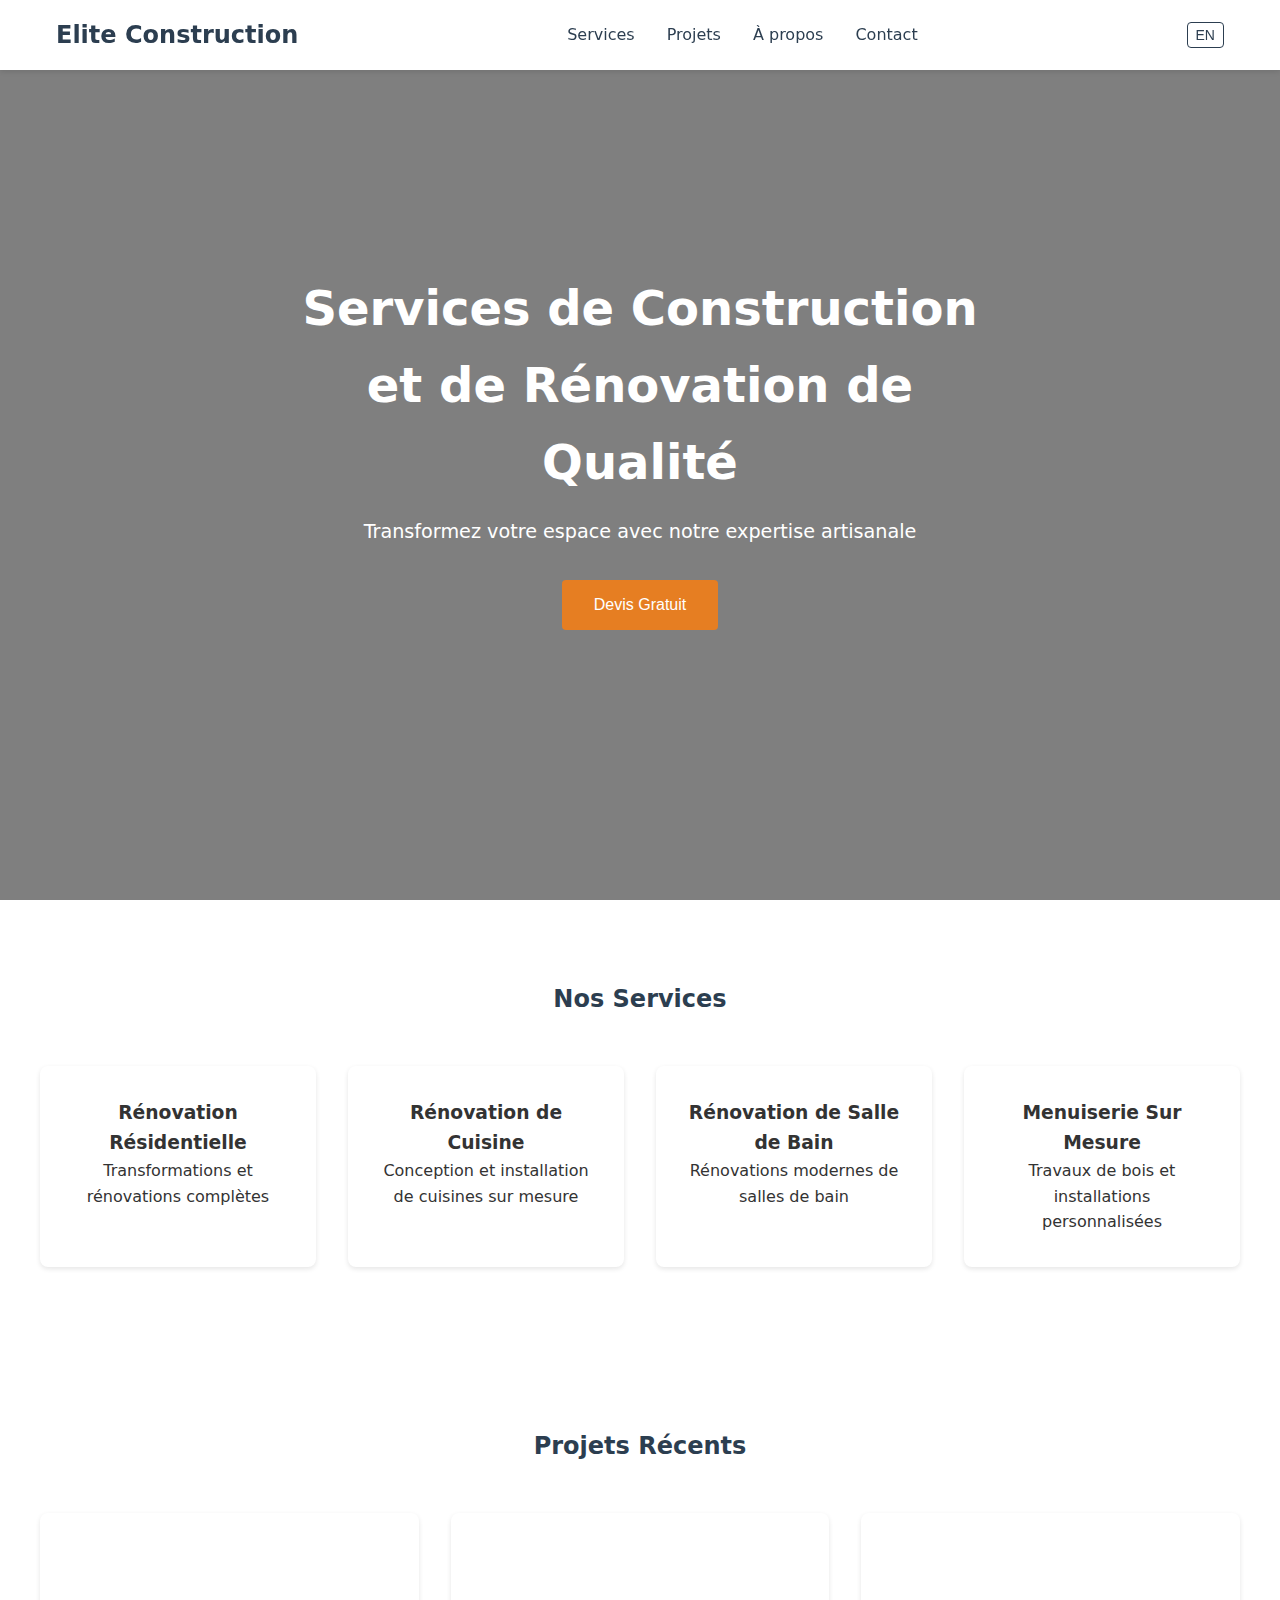
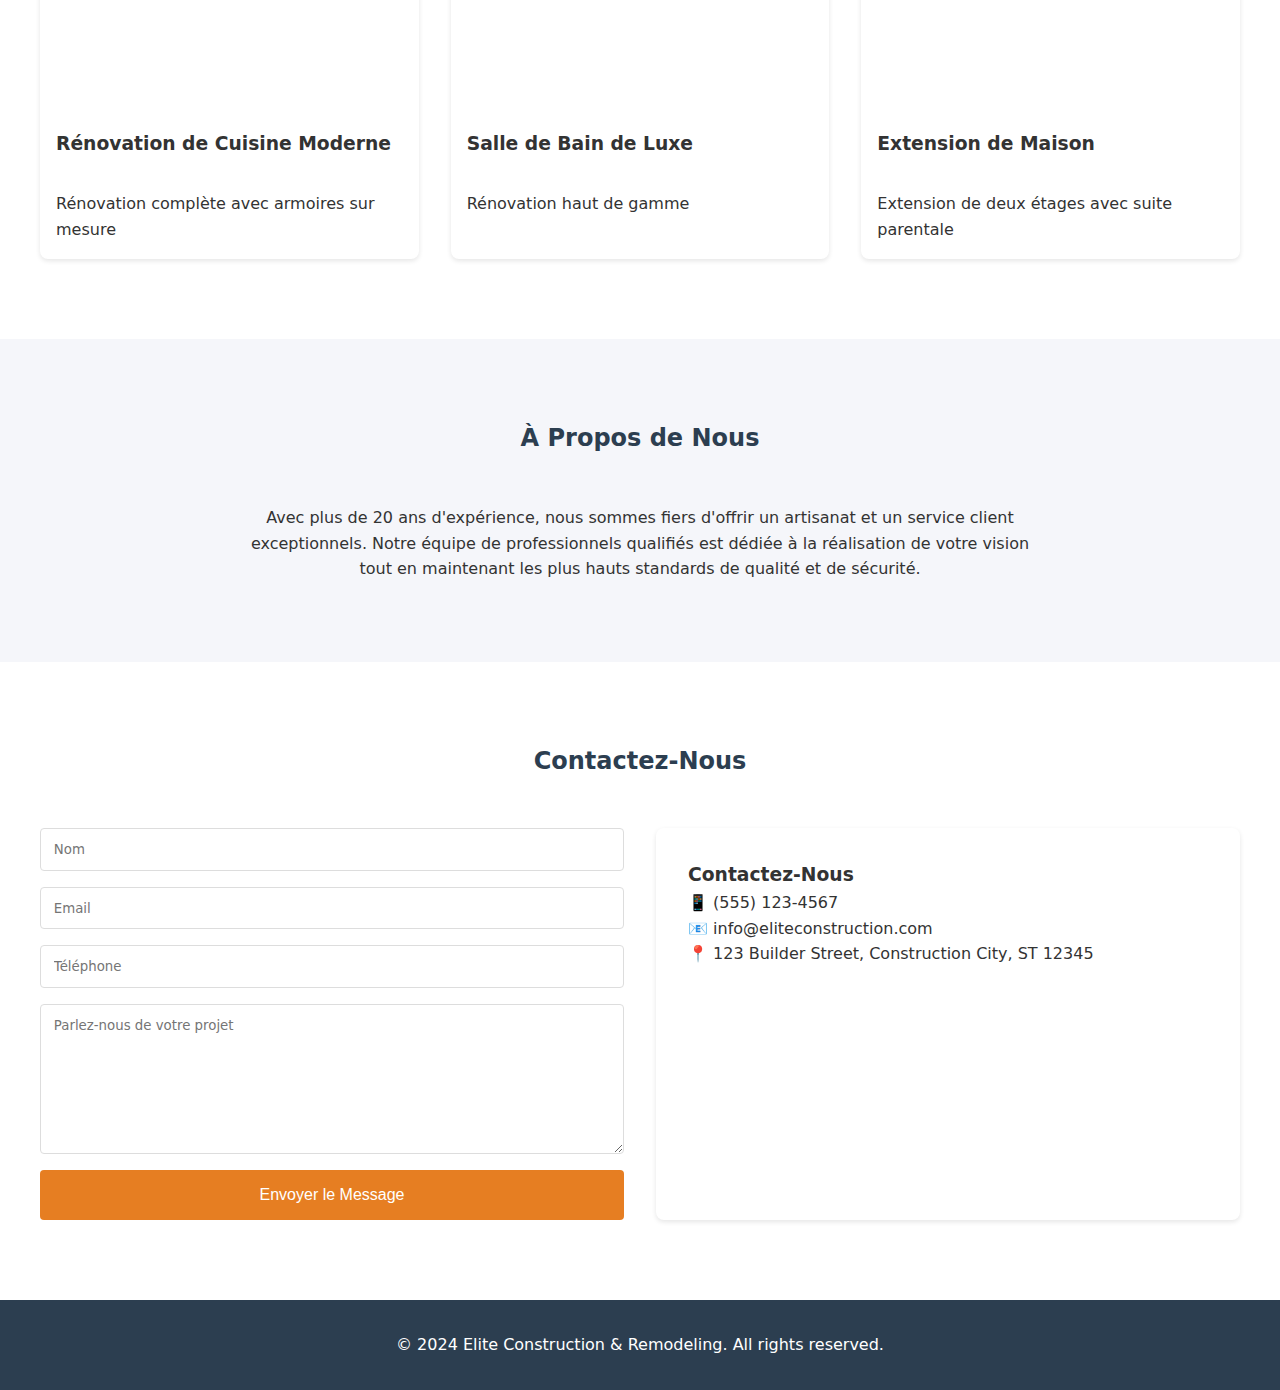
==== index.html @ 346216f1 "better language" ====
<!DOCTYPE html>
<html lang="en">
  <head>
    <meta charset="UTF-8" />
    <meta name="viewport" content="width=device-width, initial-scale=1.0" />
    <title>Elite Construction & Remodeling</title>
    <link rel="stylesheet" href="/style.css">
  </head>
  <body>
    <header>
      <nav>
        <div class="logo">Elite Construction</div>
        <div class="nav-links">
          <a href="#services" localize="nav.services">Services</a>
          <a href="#projects" localize="nav.projects">Projects</a>
          <a href="#about" localize="nav.about">About</a>
          <a href="#contact" localize="nav.contact">Contact</a>
        </div>
        <div class="lang-switcher">
          <button onclick="toggleLanguage()" id="langToggle">FR</button>
        </div>
      </nav>
    </header>

    <section class="hero">
      <div class="hero-content">
        <h1 localize="hero.title">Quality Construction & Remodeling Services</h1>
        <p localize="hero.subtitle">Transform your space with our expert craftsmanship</p>
        <button onclick="scrollToContact()" localize="hero.cta">Get Free Quote</button>
      </div>
    </section>

    <section id="services" class="services">
      <h2 localize="services.title">Our Services</h2>
      <div class="service-grid">
        <div class="service-card">
          <h3 localize="services.renovation.title">Home Renovation</h3>
          <p localize="services.renovation.desc">Complete home makeovers and renovations</p>
        </div>
        <div class="service-card">
          <h3 localize="services.kitchen.title">Kitchen Remodeling</h3>
          <p localize="services.kitchen.desc">Custom kitchen designs and installations</p>
        </div>
        <div class="service-card">
          <h3 localize="services.bathroom.title">Bathroom Updates</h3>
          <p localize="services.bathroom.desc">Modern bathroom renovations</p>
        </div>
        <div class="service-card">
          <h3 localize="services.carpentry.title">Custom Carpentry</h3>
          <p localize="services.carpentry.desc">Bespoke woodwork and installations</p>
        </div>
      </div>
    </section>

    <section id="projects" class="projects">
      <h2 localize="projects.title">Recent Projects</h2>
      <div class="project-grid">
        <div class="project-card">
          <div class="project-image" style="background-image: url('https://images.unsplash.com/photo-1484154218962-a197022b5858')"></div>
          <h3 localize="projects.kitchen.title">Modern Kitchen Renovation</h3>
          <p localize="projects.kitchen.desc">Complete kitchen remodel with custom cabinets</p>
        </div>
        <div class="project-card">
          <div class="project-image" style="background-image: url('https://images.unsplash.com/photo-1552242718-c5360894aecd')"></div>
          <h3 localize="projects.bathroom.title">Luxury Bathroom</h3>
          <p localize="projects.bathroom.desc">High-end bathroom renovation</p>
        </div>
        <div class="project-card">
          <div class="project-image" style="background-image: url('https://images.unsplash.com/photo-1513694203232-719a280e022f')"></div>
          <h3 localize="projects.addition.title">Home Addition</h3>
          <p localize="projects.addition.desc">Two-story addition with master suite</p>
        </div>
      </div>
    </section>

    <section id="about" class="about">
      <h2 localize="about.title">About Us</h2>
      <p localize="about.content">With over 20 years of experience, we pride ourselves on delivering exceptional craftsmanship and customer service. Our team of skilled professionals is dedicated to bringing your vision to life while maintaining the highest standards of quality and safety.</p>
    </section>

    <section id="contact" class="contact">
      <h2 localize="contact.title">Contact Us</h2>
      <div class="contact-container">
        <form id="contactForm" onsubmit="handleSubmit(event)">
          <input type="text" localize="contact.name" placeholder="Name" required>
          <input type="email" localize="contact.email" placeholder="Email" required>
          <input type="tel" localize="contact.phone" placeholder="Phone">
          <textarea localize="contact.message" placeholder="Tell us about your project" required></textarea>
          <button type="submit" localize="contact.submit">Send Message</button>
        </form>
        <div class="contact-info">
          <h3 localize="contact.getInTouch">Get In Touch</h3>
          <p>📱 (555) 123-4567</p>
          <p>📧 info@eliteconstruction.com</p>
          <p>📍 123 Builder Street, Construction City, ST 12345</p>
        </div>
      </div>
    </section>

    <footer>
      <p>&copy; 2024 Elite Construction & Remodeling. All rights reserved.</p>
    </footer>

    <script type="module" src="/main.js"></script>
  </body>
</html>
---- style.css ----
:root {
  --primary-color: #2c3e50;
  --secondary-color: #e67e22;
  --text-color: #333;
  --light-bg: #f5f6fa;
  --white: #ffffff;
}

* {
  margin: 0;
  padding: 0;
  box-sizing: border-box;
}

body {
  font-family: 'Inter', system-ui, sans-serif;
  line-height: 1.6;
  color: var(--text-color);
}

/* Header & Navigation */
header {
  background: var(--white);
  box-shadow: 0 2px 5px rgba(0,0,0,0.1);
  position: fixed;
  width: 100%;
  top: 0;
  z-index: 1000;
}

nav {
  max-width: 1200px;
  margin: 0 auto;
  padding: 1rem;
  display: flex;
  justify-content: space-between;
  align-items: center;
}

.logo {
  font-size: 1.5rem;
  font-weight: bold;
  color: var(--primary-color);
}

.nav-links {
  display: flex;
  gap: 2rem;
}

.nav-links a {
  color: var(--primary-color);
  text-decoration: none;
  transition: color 0.3s;
}

.nav-links a:hover {
  color: var(--secondary-color);
}

/* Language Switcher */
.lang-switcher {
  display: flex;
  gap: 0.5rem;
}

.lang-switcher button {
  background: none;
  border: 1px solid var(--primary-color);
  color: var(--primary-color);
  padding: 0.25rem 0.5rem;
  cursor: pointer;
  border-radius: 4px;
  font-size: 0.875rem;
  transition: all 0.3s;
}

.lang-switcher button:hover {
  background: var(--primary-color);
  color: var(--white);
}

/* Hero Section */
.hero {
  height: 100vh;
  background: linear-gradient(rgba(0,0,0,0.5), rgba(0,0,0,0.5)),
              url('https://images.unsplash.com/photo-1504307651254-35680f356dfd');
  background-size: cover;
  background-position: center;
  display: flex;
  align-items: center;
  text-align: center;
  color: var(--white);
}

.hero-content {
  max-width: 800px;
  margin: 0 auto;
  padding: 2rem;
}

.hero h1 {
  font-size: 3rem;
  margin-bottom: 1rem;
}

.hero p {
  font-size: 1.2rem;
  margin-bottom: 2rem;
}

/* Sections */
section {
  padding: 5rem 2rem;
}

section h2 {
  text-align: center;
  margin-bottom: 3rem;
  color: var(--primary-color);
}

/* Services */
.service-grid {
  display: grid;
  grid-template-columns: repeat(auto-fit, minmax(250px, 1fr));
  gap: 2rem;
  max-width: 1200px;
  margin: 0 auto;
}

.service-card {
  background: var(--white);
  padding: 2rem;
  border-radius: 8px;
  box-shadow: 0 2px 5px rgba(0,0,0,0.1);
  text-align: center;
  transition: transform 0.3s;
}

.service-card:hover {
  transform: translateY(-5px);
}

/* Projects */
.project-grid {
  display: grid;
  grid-template-columns: repeat(auto-fit, minmax(300px, 1fr));
  gap: 2rem;
  max-width: 1200px;
  margin: 0 auto;
}

.project-card {
  background: var(--white);
  border-radius: 8px;
  overflow: hidden;
  box-shadow: 0 2px 5px rgba(0,0,0,0.1);
}

.project-image {
  height: 200px;
  background-size: cover;
  background-position: center;
}

.project-card h3, .project-card p {
  padding: 1rem;
}

/* About */
.about {
  background: var(--light-bg);
  text-align: center;
}

.about p {
  max-width: 800px;
  margin: 0 auto;
}

/* Contact */
.contact-container {
  display: grid;
  grid-template-columns: repeat(auto-fit, minmax(300px, 1fr));
  gap: 2rem;
  max-width: 1200px;
  margin: 0 auto;
}

form {
  display: flex;
  flex-direction: column;
  gap: 1rem;
}

input, textarea {
  padding: 0.8rem;
  border: 1px solid #ddd;
  border-radius: 4px;
  font-family: inherit;
}

textarea {
  height: 150px;
  resize: vertical;
}

button {
  background: var(--secondary-color);
  color: var(--white);
  padding: 1rem 2rem;
  border: none;
  border-radius: 4px;
  cursor: pointer;
  font-size: 1rem;
  transition: background-color 0.3s;
}

button:hover {
  background-color: #d35400;
}

.contact-info {
  padding: 2rem;
  background: var(--white);
  border-radius: 8px;
  box-shadow: 0 2px 5px rgba(0,0,0,0.1);
}

/* Footer */
footer {
  background: var(--primary-color);
  color: var(--white);
  text-align: center;
  padding: 2rem;
}

/* Responsive Design */
@media (max-width: 768px) {
  nav {
    flex-wrap: wrap;
  }
  
  .nav-links {
    order: 3;
    width: 100%;
    margin-top: 1rem;
    justify-content: center;
  }
  
  .lang-switcher {
    order: 2;
  }
  
  .hero h1 {
    font-size: 2rem;
  }
  
  section {
    padding: 3rem 1rem;
  }
}
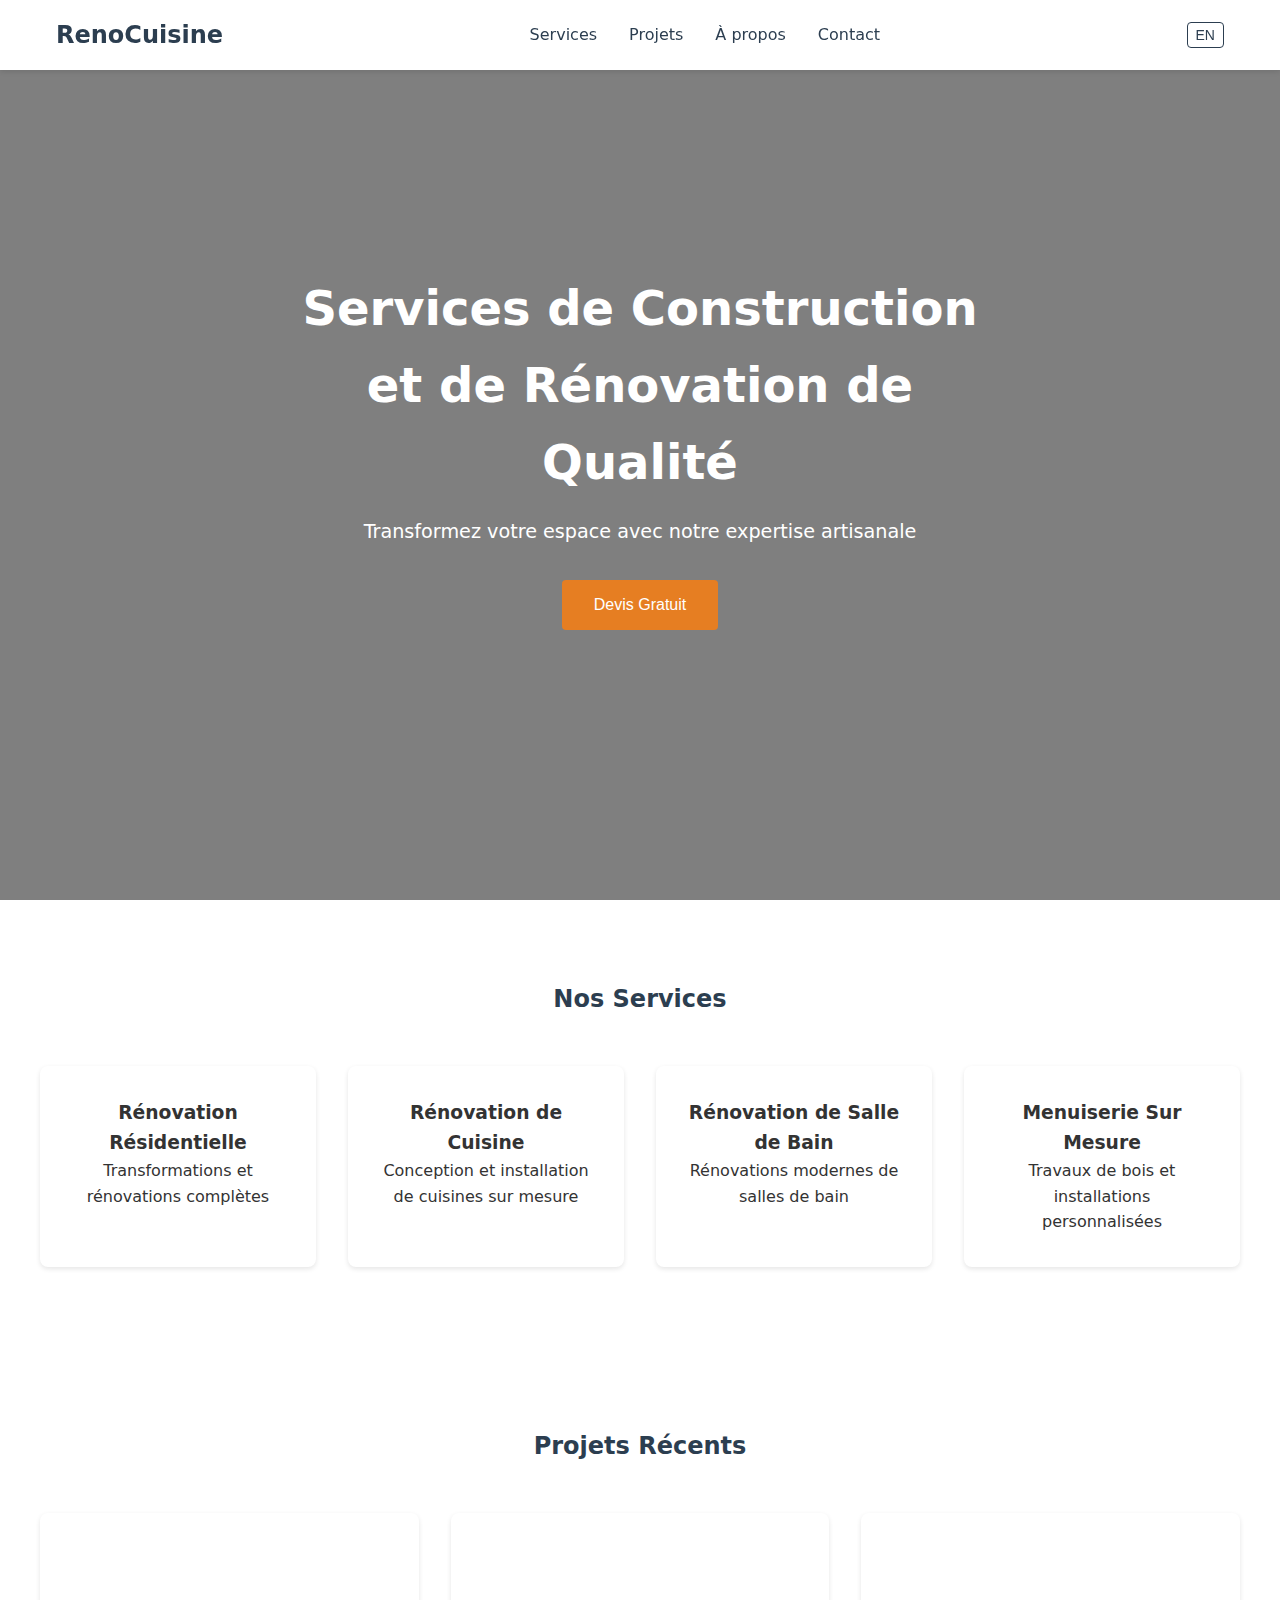
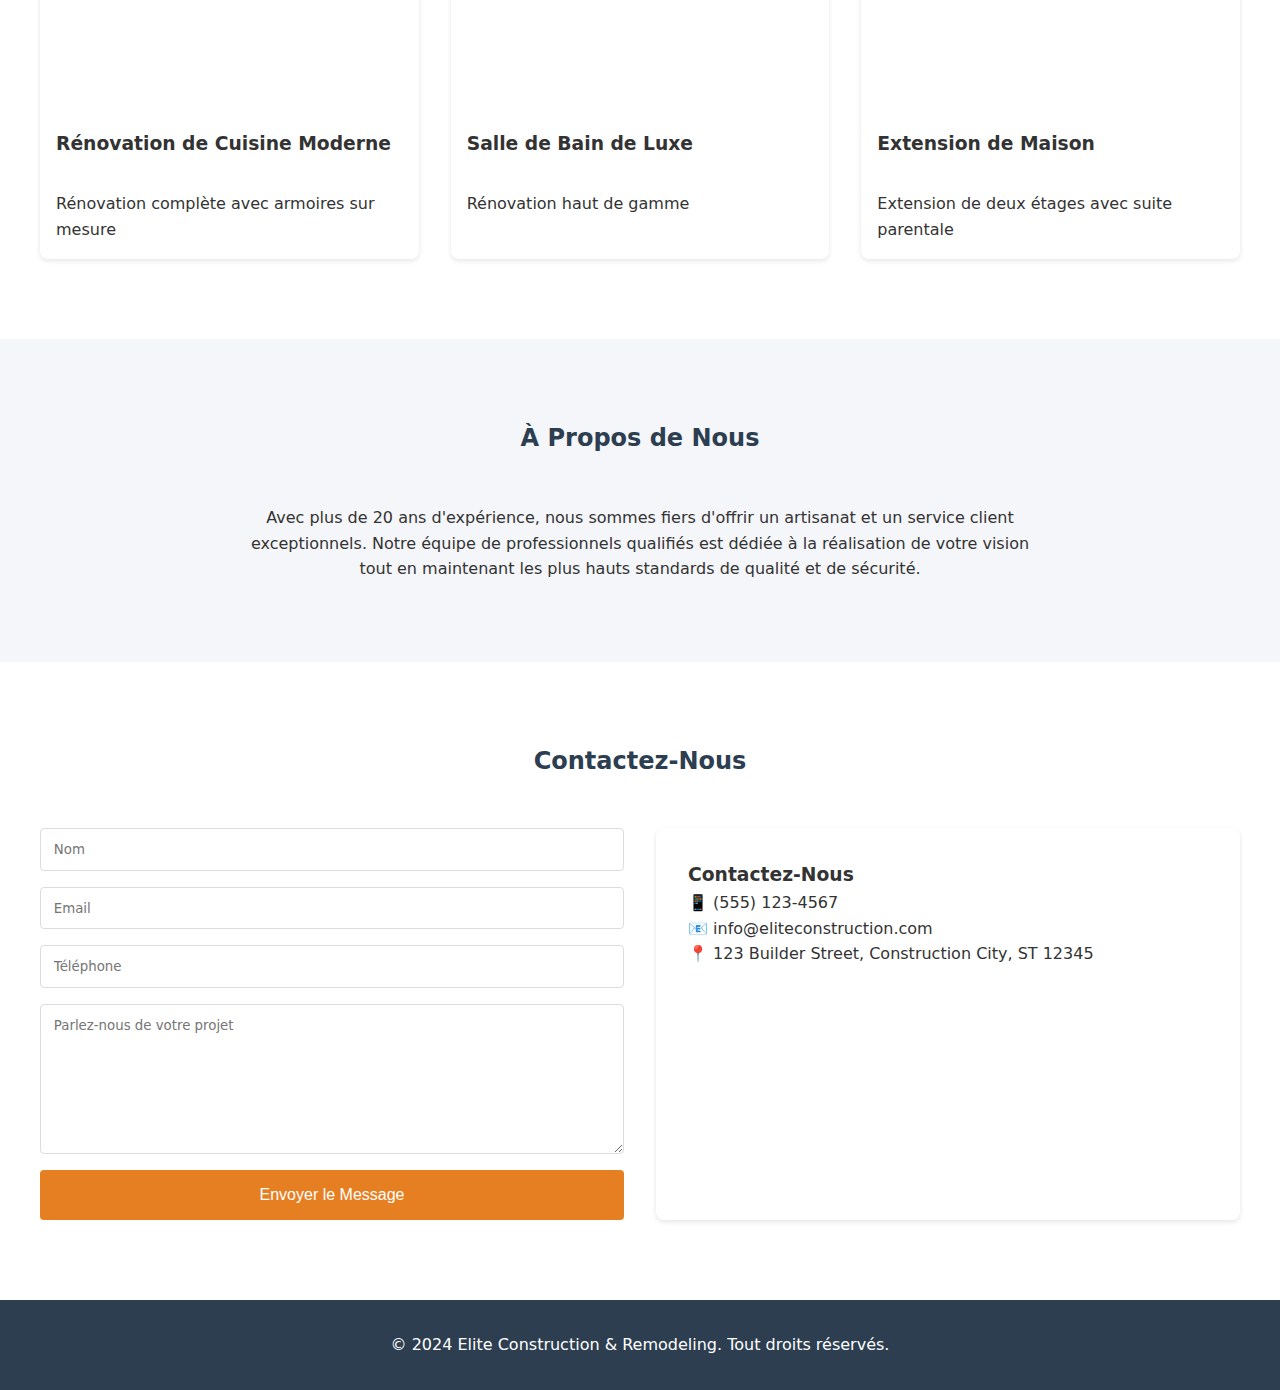
==== commit bfdfa5e8: "tweaks" ====
--- a/index.html
+++ b/index.html
@@ -3,93 +3,93 @@
   <head>
     <meta charset="UTF-8" />
     <meta name="viewport" content="width=device-width, initial-scale=1.0" />
-    <title>Elite Construction & Remodeling</title>
+    <title>RenoCuisine</title>
     <link rel="stylesheet" href="/style.css">
   </head>
   <body>
     <header>
       <nav>
-        <div class="logo">Elite Construction</div>
+        <div class="logo">RenoCuisine</div>
         <div class="nav-links">
-          <a href="#services" localize="nav.services">Services</a>
-          <a href="#projects" localize="nav.projects">Projects</a>
-          <a href="#about" localize="nav.about">About</a>
-          <a href="#contact" localize="nav.contact">Contact</a>
+          <a href="#services" localize="nav.services"></a>
+          <a href="#projects" localize="nav.projects"></a>
+          <a href="#about" localize="nav.about"></a>
+          <a href="#contact" localize="nav.contact"></a>
         </div>
         <div class="lang-switcher">
-          <button onclick="toggleLanguage()" id="langToggle">FR</button>
+          <button onclick="toggleLanguage()" id="langToggle"></button>
         </div>
       </nav>
     </header>
 
     <section class="hero">
       <div class="hero-content">
-        <h1 localize="hero.title">Quality Construction & Remodeling Services</h1>
-        <p localize="hero.subtitle">Transform your space with our expert craftsmanship</p>
-        <button onclick="scrollToContact()" localize="hero.cta">Get Free Quote</button>
+        <h1 localize="hero.title"></h1>
+        <p localize="hero.subtitle"></p>
+        <button onclick="scrollToContact()" localize="hero.cta"></button>
       </div>
     </section>
 
     <section id="services" class="services">
-      <h2 localize="services.title">Our Services</h2>
+      <h2 localize="services.title"></h2>
       <div class="service-grid">
         <div class="service-card">
-          <h3 localize="services.renovation.title">Home Renovation</h3>
-          <p localize="services.renovation.desc">Complete home makeovers and renovations</p>
+          <h3 localize="services.renovation.title"></h3>
+          <p localize="services.renovation.desc"></p>
         </div>
         <div class="service-card">
-          <h3 localize="services.kitchen.title">Kitchen Remodeling</h3>
-          <p localize="services.kitchen.desc">Custom kitchen designs and installations</p>
+          <h3 localize="services.kitchen.title"></h3>
+          <p localize="services.kitchen.desc"></p>
         </div>
         <div class="service-card">
-          <h3 localize="services.bathroom.title">Bathroom Updates</h3>
-          <p localize="services.bathroom.desc">Modern bathroom renovations</p>
+          <h3 localize="services.bathroom.title"></h3>
+          <p localize="services.bathroom.desc"></p>
         </div>
         <div class="service-card">
-          <h3 localize="services.carpentry.title">Custom Carpentry</h3>
-          <p localize="services.carpentry.desc">Bespoke woodwork and installations</p>
+          <h3 localize="services.carpentry.title"></h3>
+          <p localize="services.carpentry.desc"></p>
         </div>
       </div>
     </section>
 
     <section id="projects" class="projects">
-      <h2 localize="projects.title">Recent Projects</h2>
+      <h2 localize="projects.title"></h2>
       <div class="project-grid">
         <div class="project-card">
           <div class="project-image" style="background-image: url('https://images.unsplash.com/photo-1484154218962-a197022b5858')"></div>
-          <h3 localize="projects.kitchen.title">Modern Kitchen Renovation</h3>
-          <p localize="projects.kitchen.desc">Complete kitchen remodel with custom cabinets</p>
+          <h3 localize="projects.kitchen.title"></h3>
+          <p localize="projects.kitchen.desc"></p>
         </div>
         <div class="project-card">
           <div class="project-image" style="background-image: url('https://images.unsplash.com/photo-1552242718-c5360894aecd')"></div>
-          <h3 localize="projects.bathroom.title">Luxury Bathroom</h3>
-          <p localize="projects.bathroom.desc">High-end bathroom renovation</p>
+          <h3 localize="projects.bathroom.title"></h3>
+          <p localize="projects.bathroom.desc"></p>
         </div>
         <div class="project-card">
           <div class="project-image" style="background-image: url('https://images.unsplash.com/photo-1513694203232-719a280e022f')"></div>
-          <h3 localize="projects.addition.title">Home Addition</h3>
-          <p localize="projects.addition.desc">Two-story addition with master suite</p>
+          <h3 localize="projects.addition.title"></h3>
+          <p localize="projects.addition.desc"></p>
         </div>
       </div>
     </section>
 
     <section id="about" class="about">
-      <h2 localize="about.title">About Us</h2>
-      <p localize="about.content">With over 20 years of experience, we pride ourselves on delivering exceptional craftsmanship and customer service. Our team of skilled professionals is dedicated to bringing your vision to life while maintaining the highest standards of quality and safety.</p>
+      <h2 localize="about.title"></h2>
+      <p localize="about.content"></p>
     </section>
 
     <section id="contact" class="contact">
-      <h2 localize="contact.title">Contact Us</h2>
+      <h2 localize="contact.title"></h2>
       <div class="contact-container">
         <form id="contactForm" onsubmit="handleSubmit(event)">
           <input type="text" localize="contact.name" placeholder="Name" required>
           <input type="email" localize="contact.email" placeholder="Email" required>
           <input type="tel" localize="contact.phone" placeholder="Phone">
           <textarea localize="contact.message" placeholder="Tell us about your project" required></textarea>
-          <button type="submit" localize="contact.submit">Send Message</button>
+          <button type="submit" localize="contact.submit"></button>
         </form>
         <div class="contact-info">
-          <h3 localize="contact.getInTouch">Get In Touch</h3>
+          <h3 localize="contact.getInTouch"></h3>
           <p>📱 (555) 123-4567</p>
           <p>📧 info@eliteconstruction.com</p>
           <p>📍 123 Builder Street, Construction City, ST 12345</p>
@@ -98,7 +98,7 @@
     </section>
 
     <footer>
-      <p>&copy; 2024 Elite Construction & Remodeling. All rights reserved.</p>
+      <p localize="footer.copyrights"></p>
     </footer>
 
     <script type="module" src="/main.js"></script>
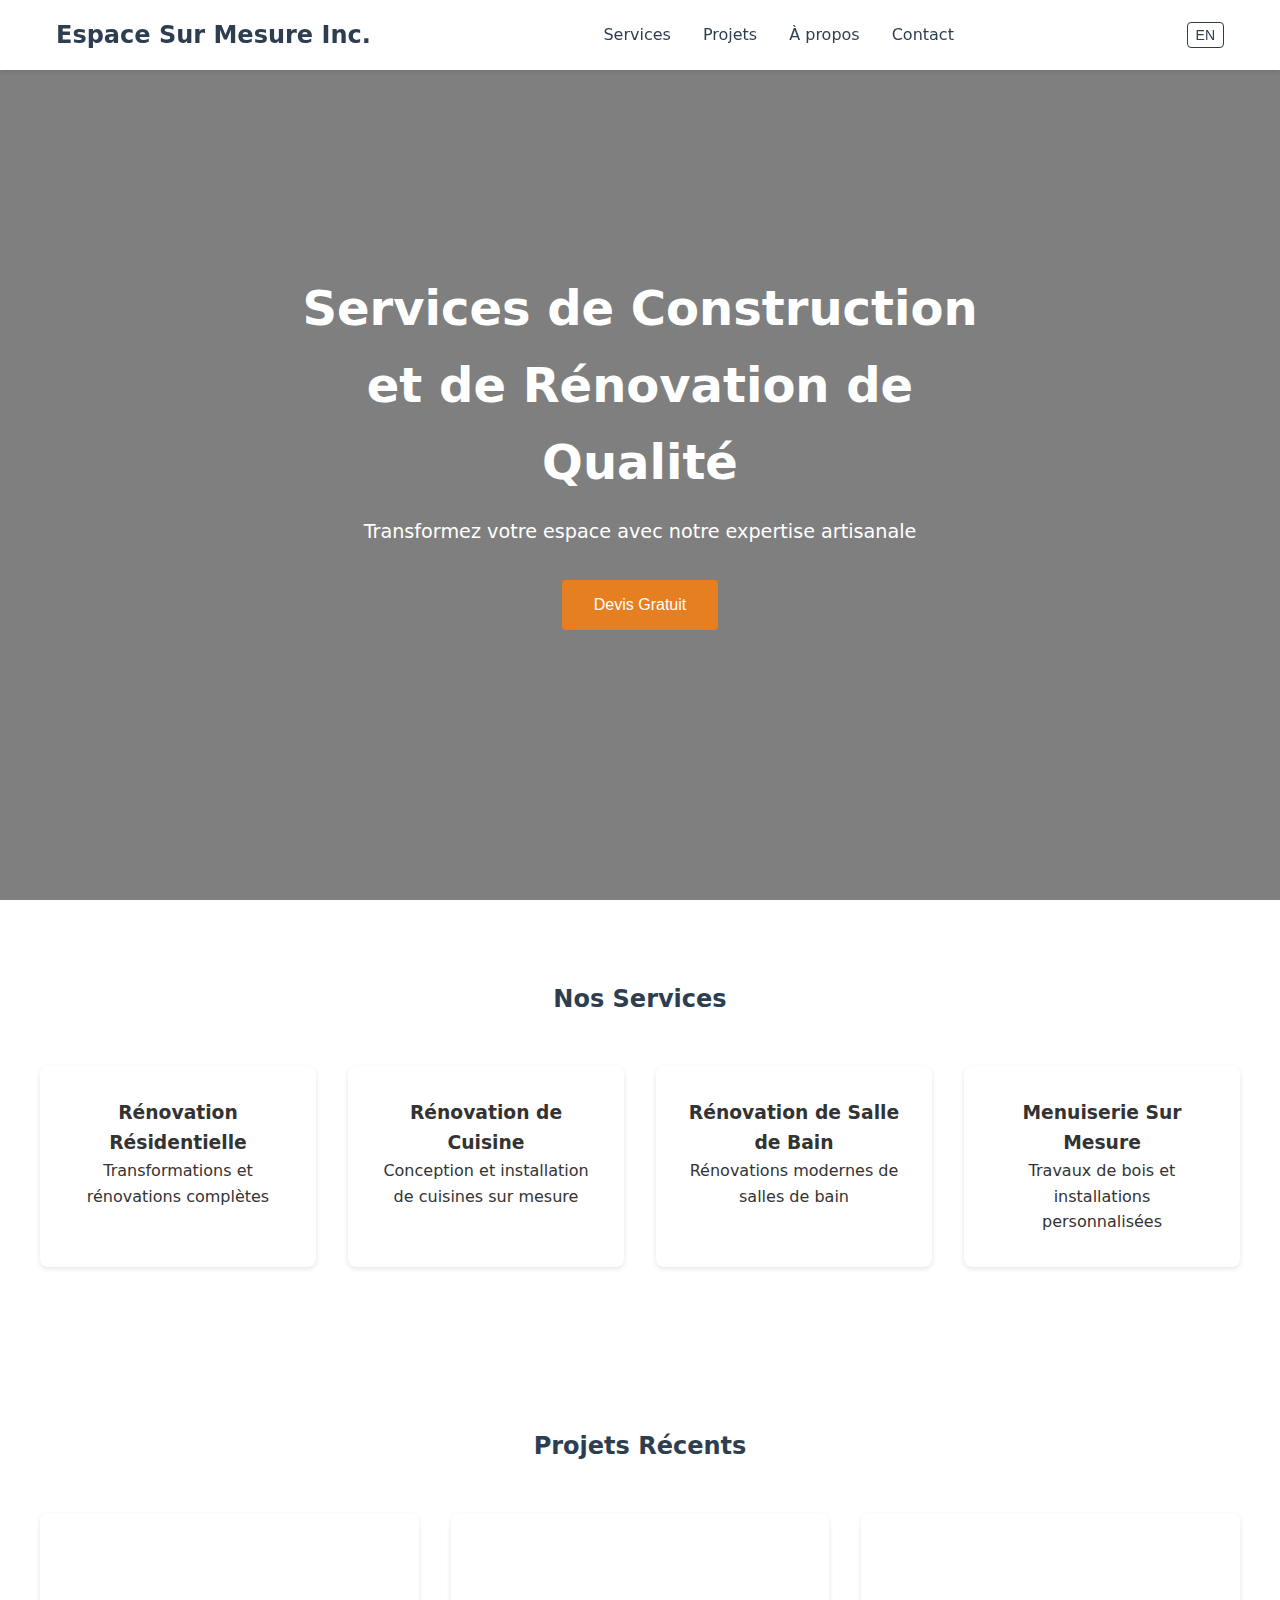
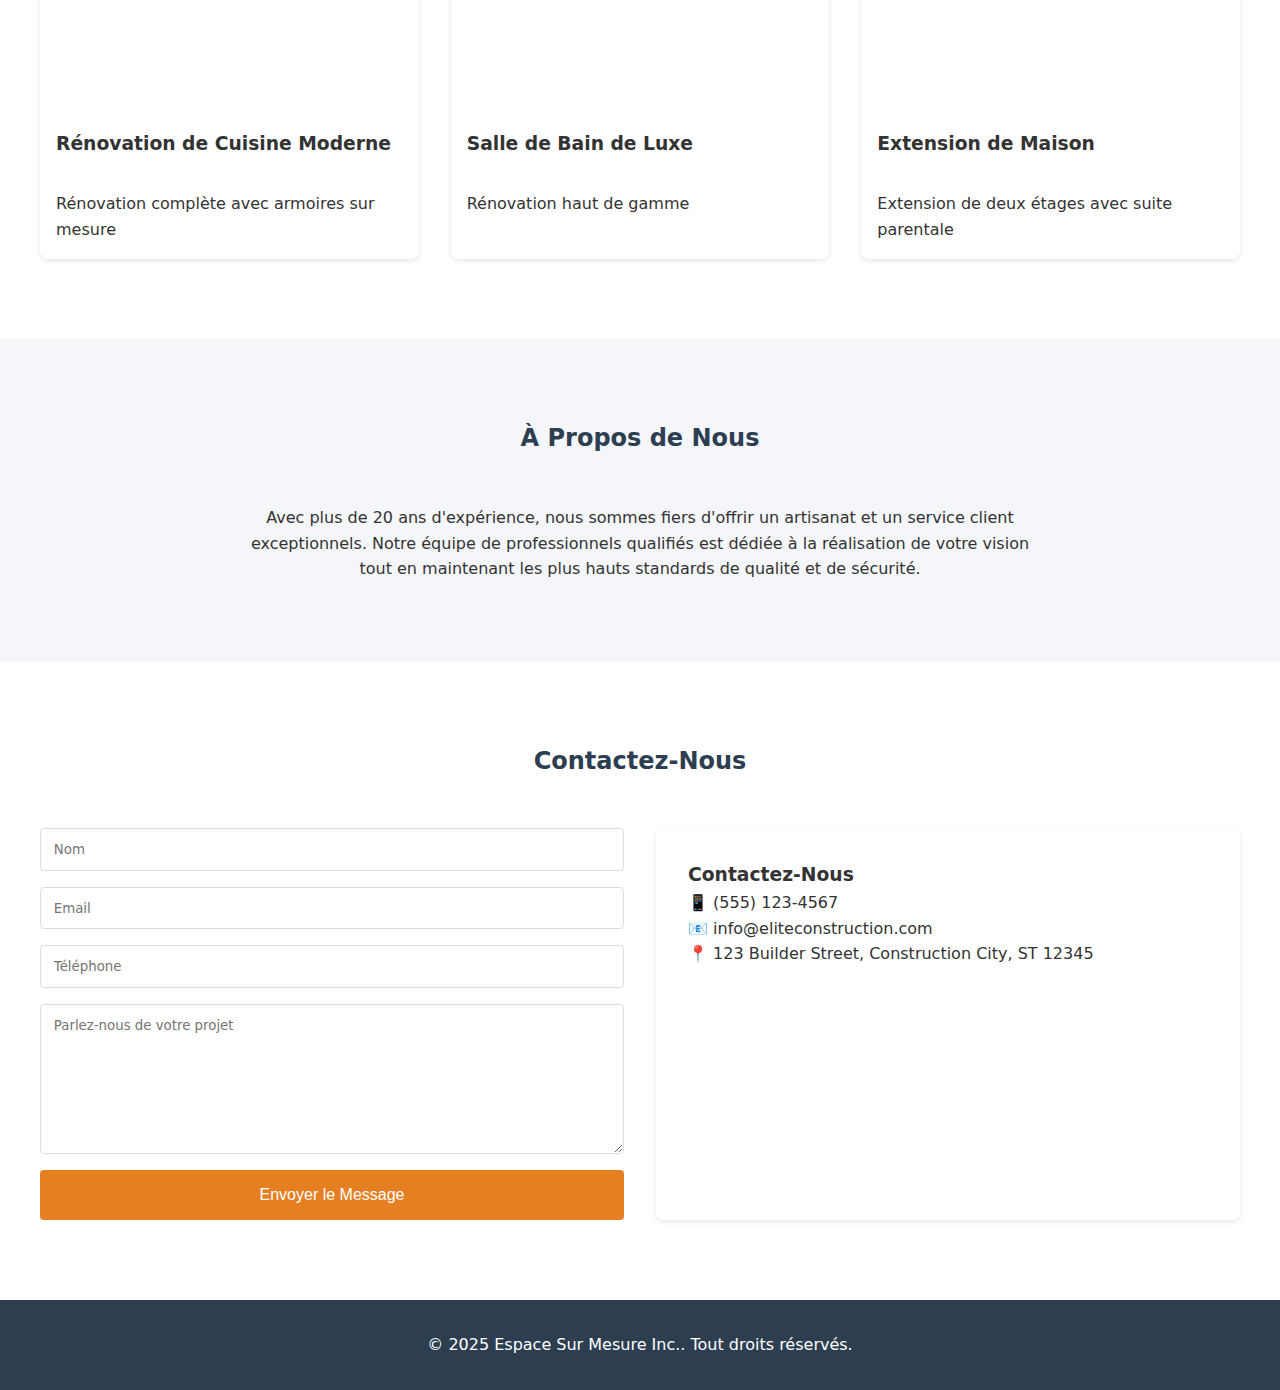
==== commit 44a95169: "update name" ====
--- a/index.html
+++ b/index.html
@@ -3,13 +3,13 @@
   <head>
     <meta charset="UTF-8" />
     <meta name="viewport" content="width=device-width, initial-scale=1.0" />
-    <title>RenoCuisine</title>
+    <title>Espace Sur Mesure Inc.</title>
     <link rel="stylesheet" href="/style.css">
   </head>
   <body>
     <header>
       <nav>
-        <div class="logo">RenoCuisine</div>
+        <div class="logo">Espace Sur Mesure Inc.</div>
         <div class="nav-links">
           <a href="#services" localize="nav.services"></a>
           <a href="#projects" localize="nav.projects"></a>
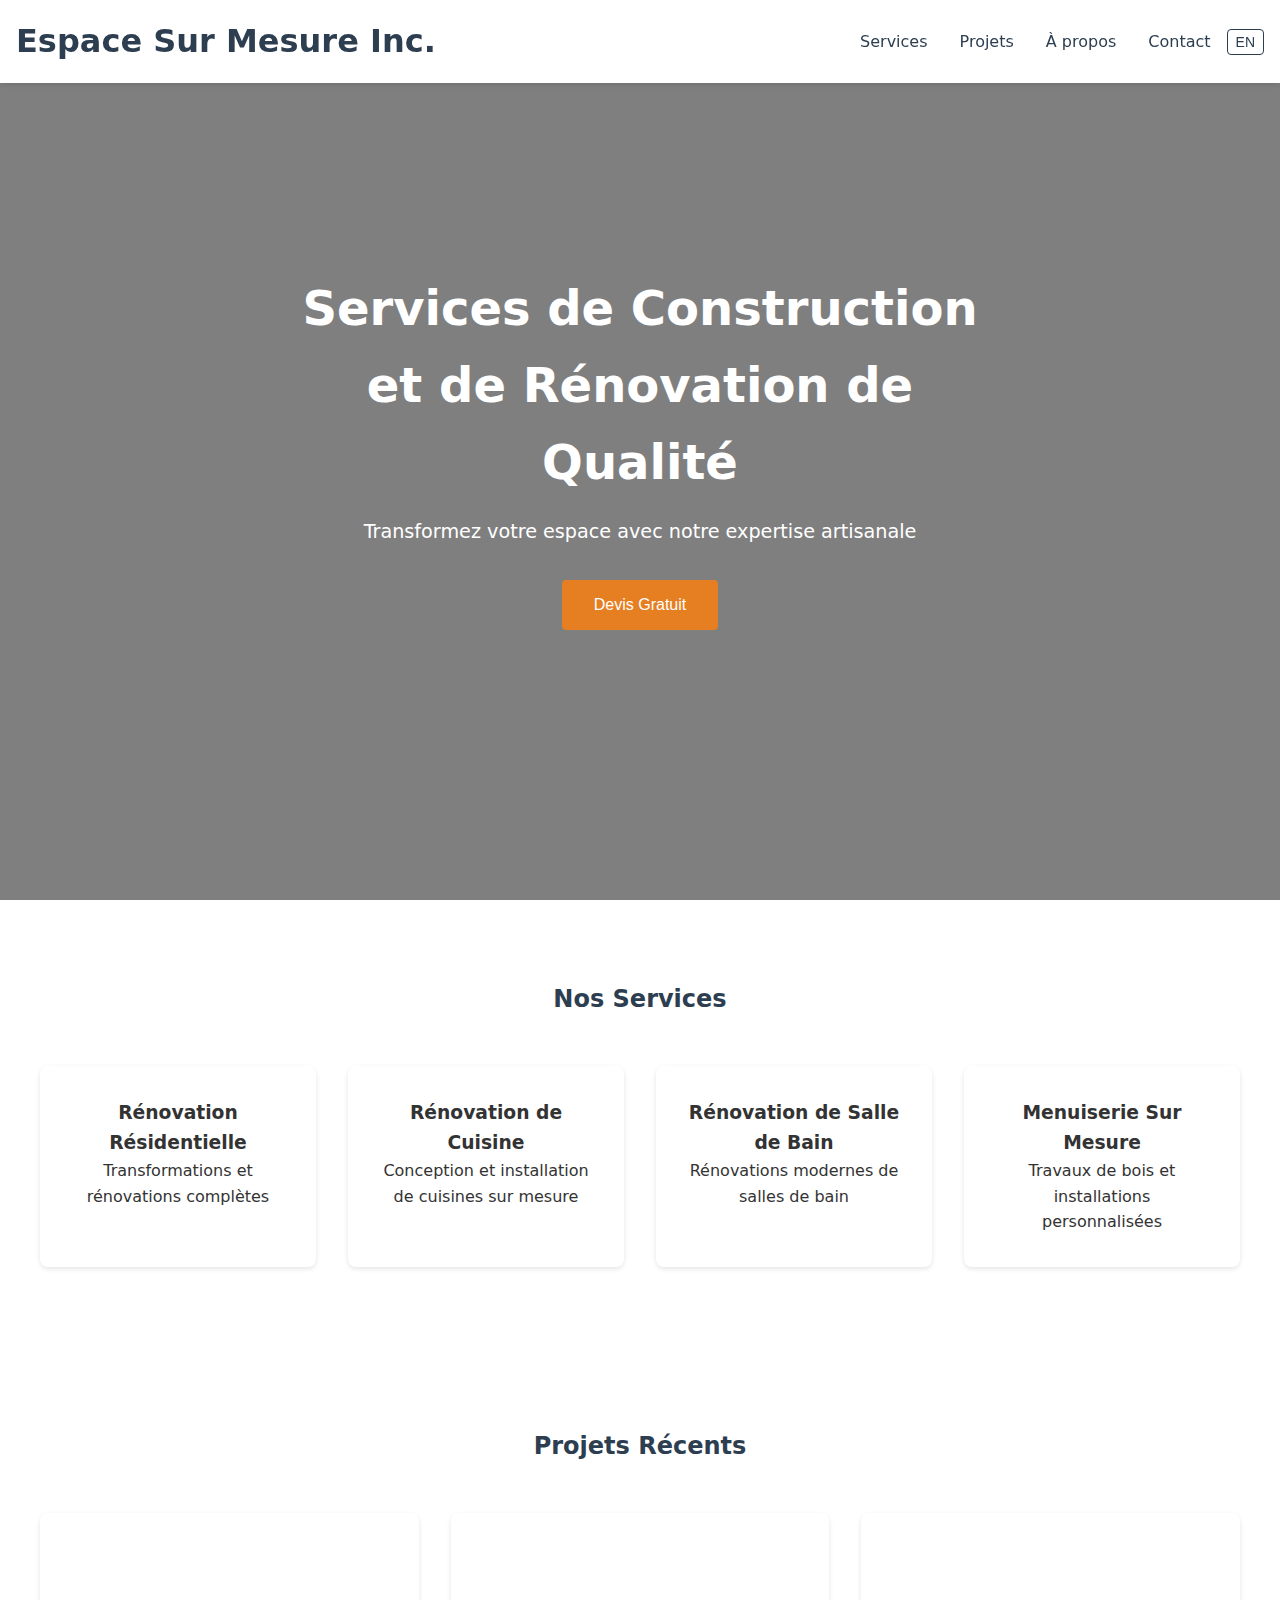
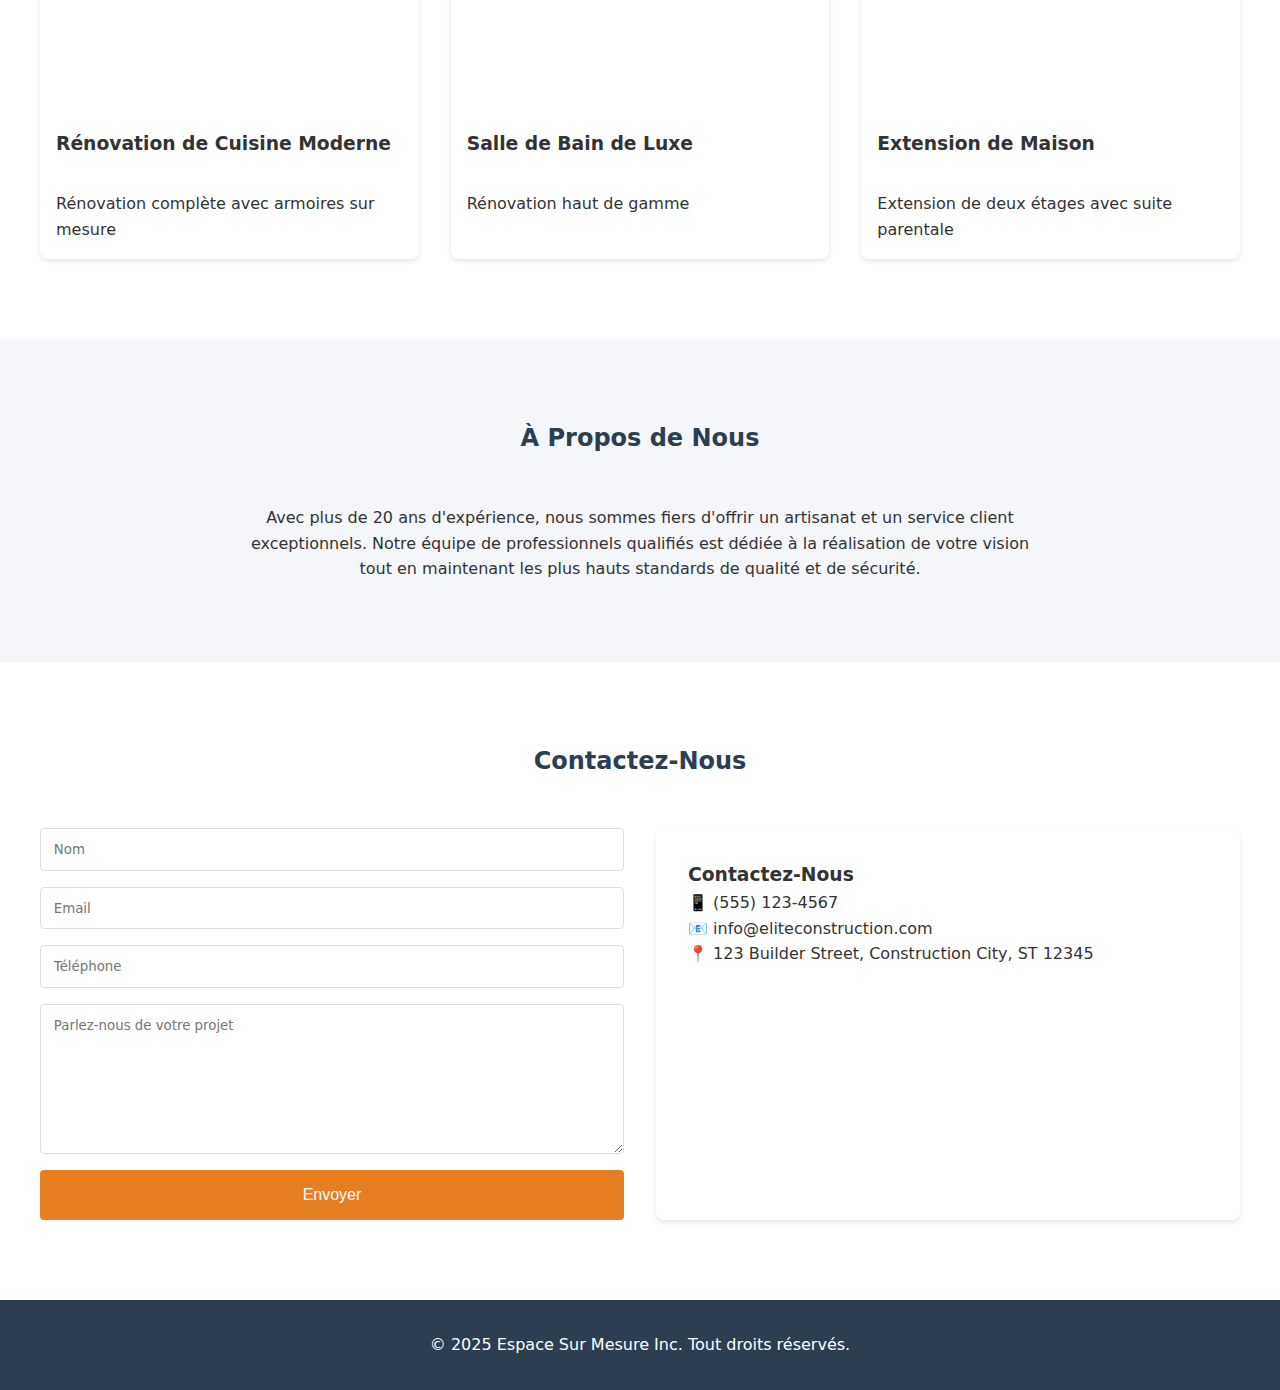
==== commit 41aaaffb: "tweaks + local images" ====
--- a/index.html
+++ b/index.html
@@ -56,17 +56,17 @@
       <h2 localize="projects.title"></h2>
       <div class="project-grid">
         <div class="project-card">
-          <div class="project-image" style="background-image: url('https://images.unsplash.com/photo-1484154218962-a197022b5858')"></div>
+          <div class="project-image" style="background-image: url('/1.jpg')"></div>
           <h3 localize="projects.kitchen.title"></h3>
           <p localize="projects.kitchen.desc"></p>
         </div>
         <div class="project-card">
-          <div class="project-image" style="background-image: url('https://images.unsplash.com/photo-1552242718-c5360894aecd')"></div>
+          <div class="project-image" style="background-image: url('/2.jpg')"></div>
           <h3 localize="projects.bathroom.title"></h3>
           <p localize="projects.bathroom.desc"></p>
         </div>
         <div class="project-card">
-          <div class="project-image" style="background-image: url('https://images.unsplash.com/photo-1513694203232-719a280e022f')"></div>
+          <div class="project-image" style="background-image: url('/3.jpg')"></div>
           <h3 localize="projects.addition.title"></h3>
           <p localize="projects.addition.desc"></p>
         </div>
@@ -81,11 +81,11 @@
     <section id="contact" class="contact">
       <h2 localize="contact.title"></h2>
       <div class="contact-container">
-        <form id="contactForm" onsubmit="handleSubmit(event)">
-          <input type="text" localize="contact.name" placeholder="Name" required>
-          <input type="email" localize="contact.email" placeholder="Email" required>
-          <input type="tel" localize="contact.phone" placeholder="Phone">
-          <textarea localize="contact.message" placeholder="Tell us about your project" required></textarea>
+        <form id="contactForm" name="Soumission" netlify>
+          <input type="text" name="name" localize="contact.name" placeholder="Name" required>
+          <input type="email" name="email" localize="contact.email" placeholder="Email" required>
+          <input type="tel" name="phone" localize="contact.phone" placeholder="Phone">
+          <textarea name="message" localize="contact.message" placeholder="Tell us about your project" required></textarea>
           <button type="submit" localize="contact.submit"></button>
         </form>
         <div class="contact-info">
--- a/style.css
+++ b/style.css
@@ -29,23 +29,23 @@
 }
 
 nav {
-  max-width: 1200px;
   margin: 0 auto;
   padding: 1rem;
   display: flex;
-  justify-content: space-between;
   align-items: center;
 }
 
 .logo {
-  font-size: 1.5rem;
+  font-size: 2rem;
   font-weight: bold;
   color: var(--primary-color);
+  margin-right: auto;
 }
 
 .nav-links {
   display: flex;
   gap: 2rem;
+  margin-left: auto;
 }
 
 .nav-links a {
@@ -62,6 +62,7 @@
 .lang-switcher {
   display: flex;
   gap: 0.5rem;
+  margin-left: 1rem;
 }
 
 .lang-switcher button {
@@ -84,7 +85,7 @@
 .hero {
   height: 100vh;
   background: linear-gradient(rgba(0,0,0,0.5), rgba(0,0,0,0.5)),
-              url('https://images.unsplash.com/photo-1504307651254-35680f356dfd');
+              url('/hero.jpg');
   background-size: cover;
   background-position: center;
   display: flex;
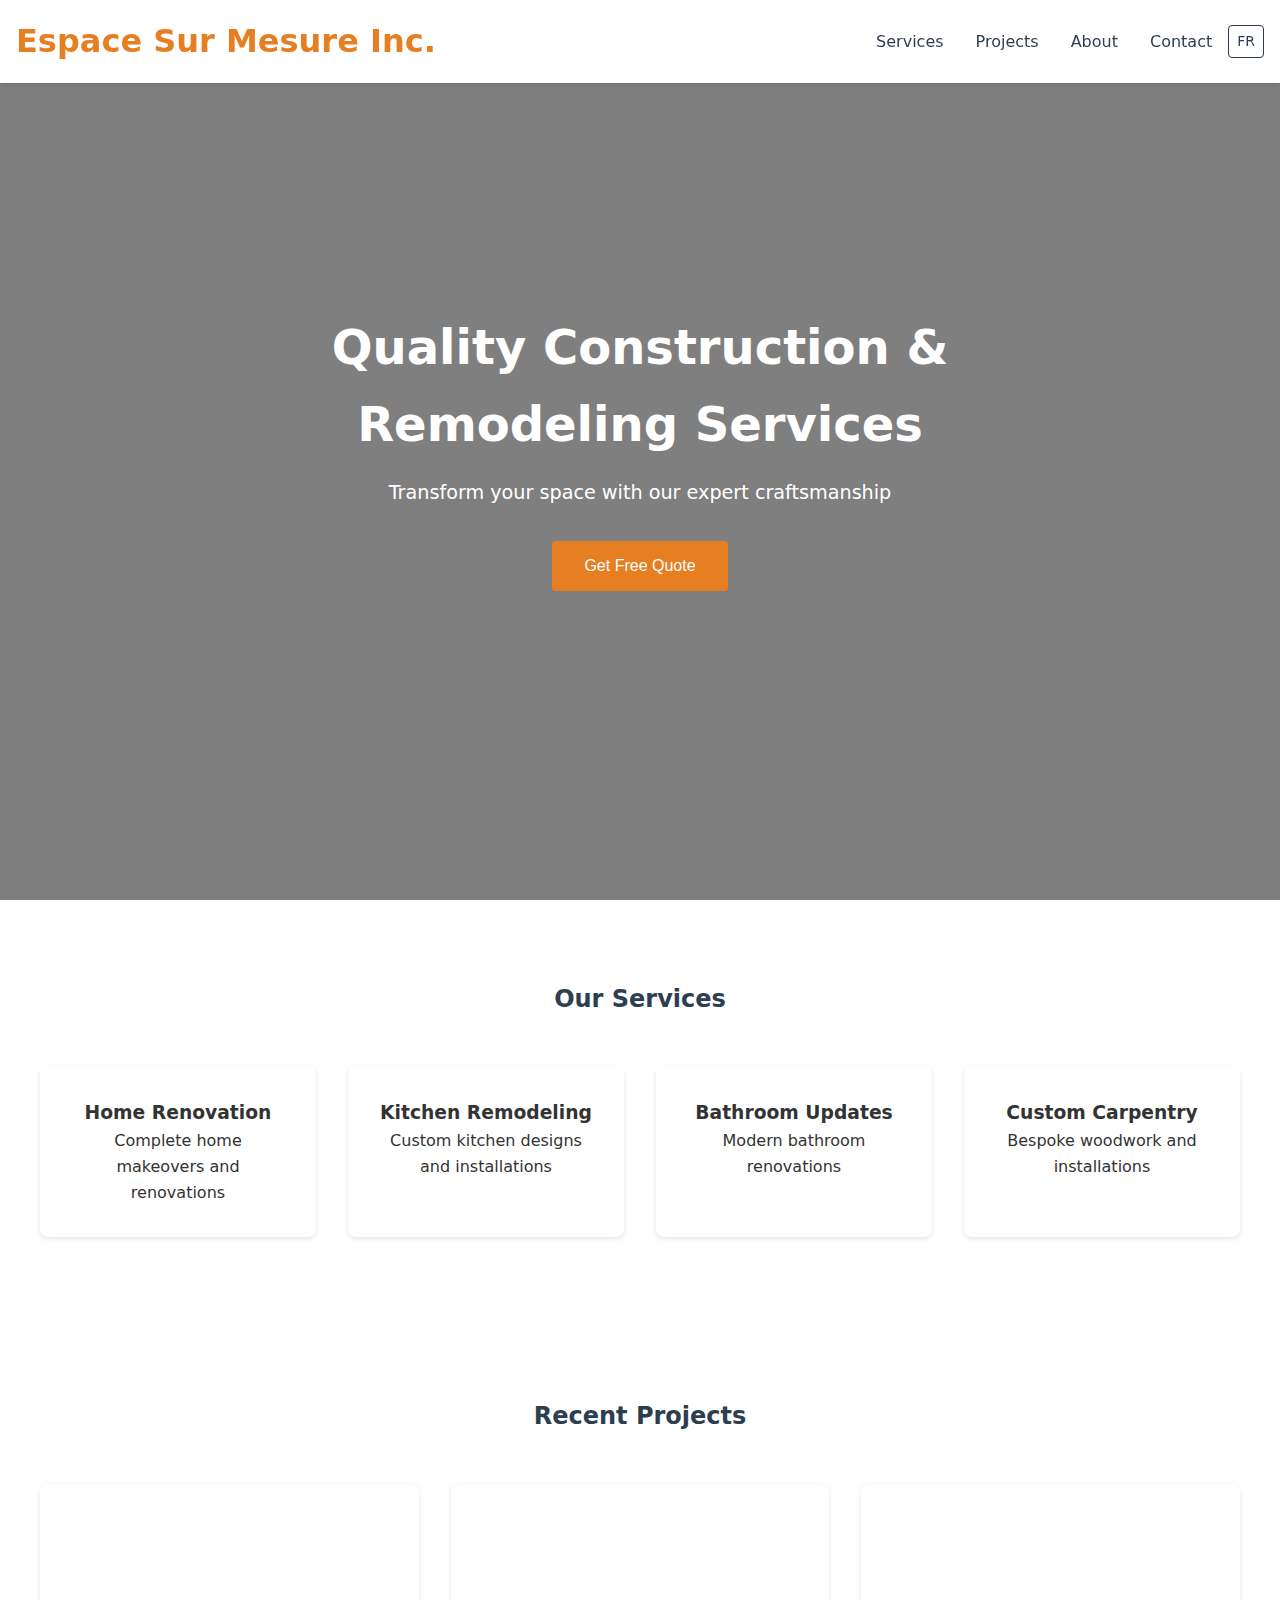
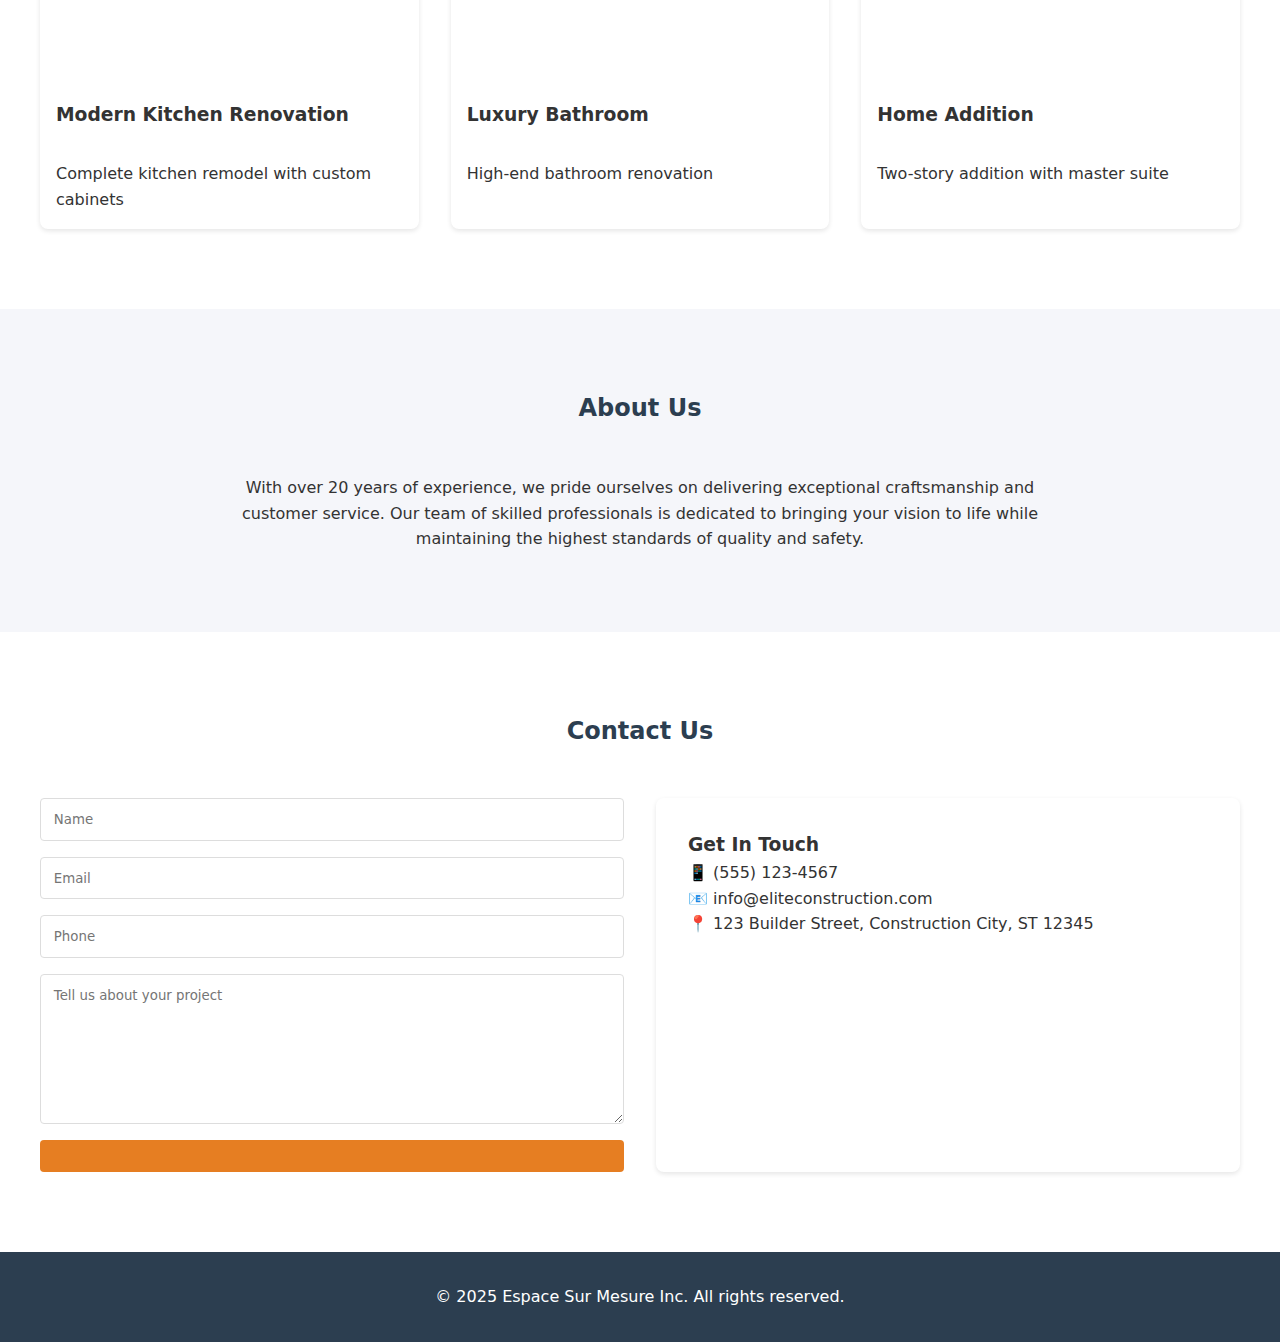
==== commit a77717ea: "new localization" ====
--- a/index.html
+++ b/index.html
@@ -1,106 +1,20 @@
 <!DOCTYPE html>
-<html lang="en">
-  <head>
-    <meta charset="UTF-8" />
-    <meta name="viewport" content="width=device-width, initial-scale=1.0" />
-    <title>Espace Sur Mesure Inc.</title>
+<html lang="fr">
+<head>
+    <meta charset="UTF-8">
+    <meta name="viewport" content="width=device-width, initial-scale=1.0">
+    <title>Espace Sur Mesure</title>
     <link rel="stylesheet" href="/style.css">
-  </head>
-  <body>
-    <header>
-      <nav>
-        <div class="logo">Espace Sur Mesure Inc.</div>
-        <div class="nav-links">
-          <a href="#services" localize="nav.services"></a>
-          <a href="#projects" localize="nav.projects"></a>
-          <a href="#about" localize="nav.about"></a>
-          <a href="#contact" localize="nav.contact"></a>
-        </div>
-        <div class="lang-switcher">
-          <button onclick="toggleLanguage()" id="langToggle"></button>
-        </div>
-      </nav>
-    </header>
-
-    <section class="hero">
-      <div class="hero-content">
-        <h1 localize="hero.title"></h1>
-        <p localize="hero.subtitle"></p>
-        <button onclick="scrollToContact()" localize="hero.cta"></button>
-      </div>
-    </section>
-
-    <section id="services" class="services">
-      <h2 localize="services.title"></h2>
-      <div class="service-grid">
-        <div class="service-card">
-          <h3 localize="services.renovation.title"></h3>
-          <p localize="services.renovation.desc"></p>
-        </div>
-        <div class="service-card">
-          <h3 localize="services.kitchen.title"></h3>
-          <p localize="services.kitchen.desc"></p>
-        </div>
-        <div class="service-card">
-          <h3 localize="services.bathroom.title"></h3>
-          <p localize="services.bathroom.desc"></p>
-        </div>
-        <div class="service-card">
-          <h3 localize="services.carpentry.title"></h3>
-          <p localize="services.carpentry.desc"></p>
-        </div>
-      </div>
-    </section>
-
-    <section id="projects" class="projects">
-      <h2 localize="projects.title"></h2>
-      <div class="project-grid">
-        <div class="project-card">
-          <div class="project-image" style="background-image: url('/1.jpg')"></div>
-          <h3 localize="projects.kitchen.title"></h3>
-          <p localize="projects.kitchen.desc"></p>
-        </div>
-        <div class="project-card">
-          <div class="project-image" style="background-image: url('/2.jpg')"></div>
-          <h3 localize="projects.bathroom.title"></h3>
-          <p localize="projects.bathroom.desc"></p>
-        </div>
-        <div class="project-card">
-          <div class="project-image" style="background-image: url('/3.jpg')"></div>
-          <h3 localize="projects.addition.title"></h3>
-          <p localize="projects.addition.desc"></p>
-        </div>
-      </div>
-    </section>
-
-    <section id="about" class="about">
-      <h2 localize="about.title"></h2>
-      <p localize="about.content"></p>
-    </section>
-
-    <section id="contact" class="contact">
-      <h2 localize="contact.title"></h2>
-      <div class="contact-container">
-        <form id="contactForm" name="Soumission" netlify>
-          <input type="text" name="name" localize="contact.name" placeholder="Name" required>
-          <input type="email" name="email" localize="contact.email" placeholder="Email" required>
-          <input type="tel" name="phone" localize="contact.phone" placeholder="Phone">
-          <textarea name="message" localize="contact.message" placeholder="Tell us about your project" required></textarea>
-          <button type="submit" localize="contact.submit"></button>
-        </form>
-        <div class="contact-info">
-          <h3 localize="contact.getInTouch"></h3>
-          <p>📱 (555) 123-4567</p>
-          <p>📧 info@eliteconstruction.com</p>
-          <p>📍 123 Builder Street, Construction City, ST 12345</p>
-        </div>
-      </div>
-    </section>
-
-    <footer>
-      <p localize="footer.copyrights"></p>
-    </footer>
-
-    <script type="module" src="/main.js"></script>
-  </body>
+</head>
+<body>
+    <script>
+        // Redirect to language-specific page based on browser settings
+        const userLang = navigator.language || navigator.userLanguage;
+        if (userLang.startsWith('fr')) {
+            window.location.href = '/fr/';
+        } else {
+            window.location.href = '/en/';
+        }
+    </script>
+</body>
 </html>--- a/style.css
+++ b/style.css
@@ -33,12 +33,13 @@
   padding: 1rem;
   display: flex;
   align-items: center;
+  justify-content: space-between;
 }
 
 .logo {
   font-size: 2rem;
   font-weight: bold;
-  color: var(--primary-color);
+  color: var(--secondary-color);
   margin-right: auto;
 }
 
@@ -65,7 +66,7 @@
   margin-left: 1rem;
 }
 
-.lang-switcher button {
+.lang-switcher a {
   background: none;
   border: 1px solid var(--primary-color);
   color: var(--primary-color);
@@ -74,9 +75,10 @@
   border-radius: 4px;
   font-size: 0.875rem;
   transition: all 0.3s;
-}
-
-.lang-switcher button:hover {
+  text-decoration: none;
+}
+
+.lang-switcher a:hover {
   background: var(--primary-color);
   color: var(--white);
 }
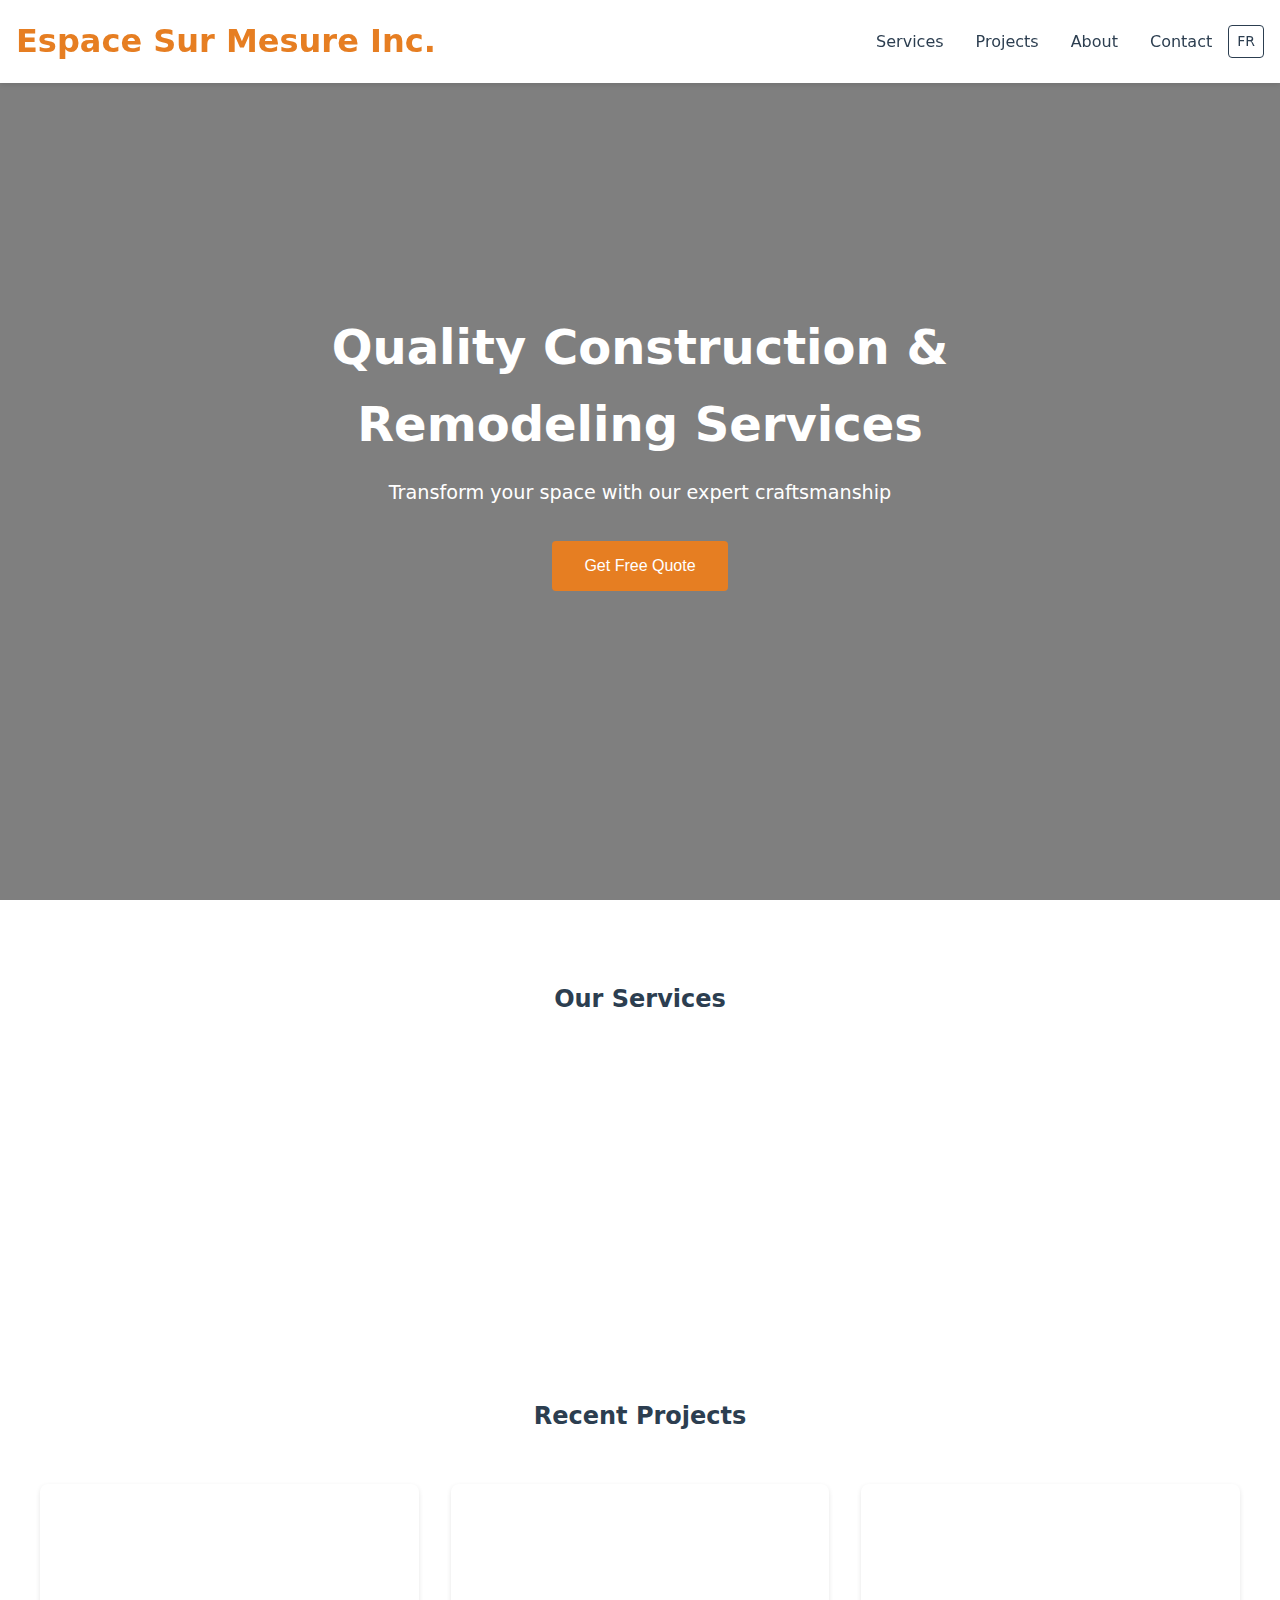
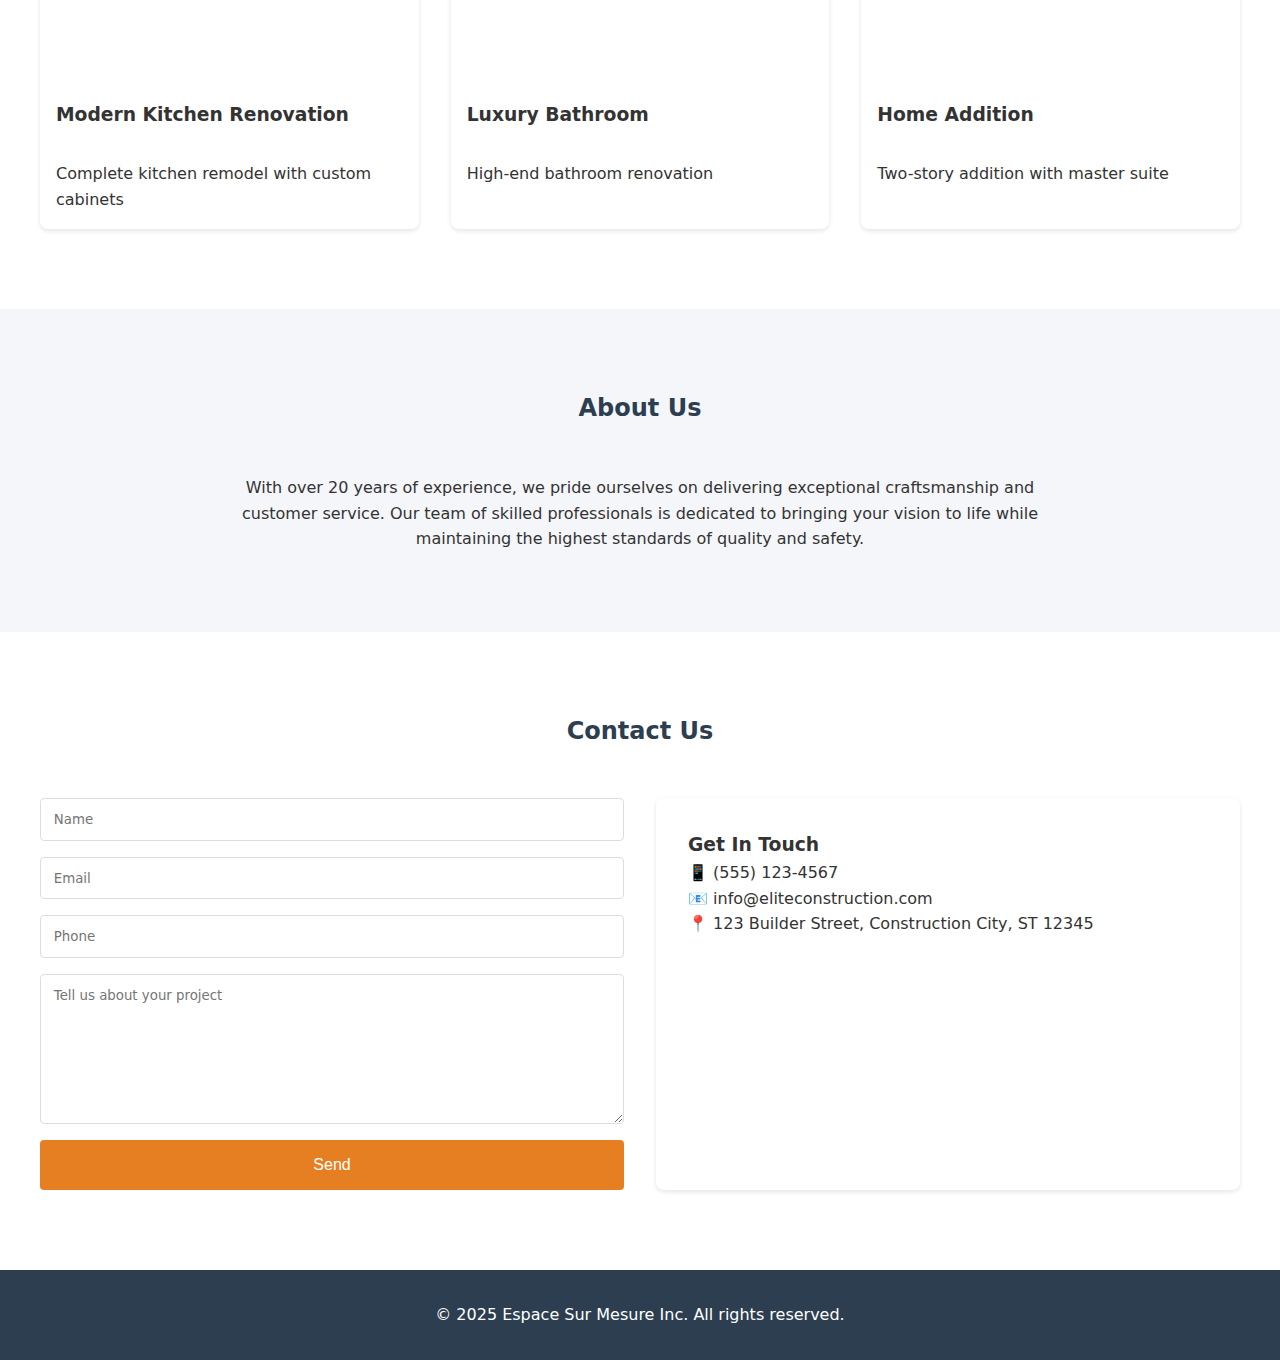
==== commit 22591351: "almost done" ====
--- a/index.html
+++ b/index.html
@@ -5,6 +5,7 @@
     <meta name="viewport" content="width=device-width, initial-scale=1.0">
     <title>Espace Sur Mesure</title>
     <link rel="stylesheet" href="/style.css">
+    <script defer src="main.js"></script>
 </head>
 <body>
     <script>
--- a/style.css
+++ b/style.css
@@ -21,7 +21,7 @@
 /* Header & Navigation */
 header {
   background: var(--white);
-  box-shadow: 0 2px 5px rgba(0,0,0,0.1);
+  box-shadow: 0 2px 5px rgba(0, 0, 0, 0.1);
   position: fixed;
   width: 100%;
   top: 0;
@@ -86,8 +86,8 @@
 /* Hero Section */
 .hero {
   height: 100vh;
-  background: linear-gradient(rgba(0,0,0,0.5), rgba(0,0,0,0.5)),
-              url('/hero.jpg');
+  background: linear-gradient(rgba(0, 0, 0, 0.5), rgba(0, 0, 0, 0.5)),
+    url('/hero.jpg');
   background-size: cover;
   background-position: center;
   display: flex;
@@ -136,9 +136,31 @@
   background: var(--white);
   padding: 2rem;
   border-radius: 8px;
-  box-shadow: 0 2px 5px rgba(0,0,0,0.1);
-  text-align: center;
-  transition: transform 0.3s;
+  box-shadow: 0 2px 5px rgba(0, 0, 0, 0.1);
+  text-align: center;
+  transition: all 420ms;
+  /*When hidden*/
+  opacity: 0;
+  filter: blur(5px);
+  transform: translateY(50%);
+}
+
+.service-card:nth-child(2) {
+  transition-delay: 100ms;
+}
+
+.service-card:nth-child(3) {
+  transition-delay: 200ms;
+}
+
+.service-card:nth-child(4) {
+  transition-delay: 300ms;
+}
+
+.animateUp {
+  opacity: 1;
+  filter: blur(0);
+  transform: translateY(0);
 }
 
 .service-card:hover {
@@ -158,7 +180,7 @@
   background: var(--white);
   border-radius: 8px;
   overflow: hidden;
-  box-shadow: 0 2px 5px rgba(0,0,0,0.1);
+  box-shadow: 0 2px 5px rgba(0, 0, 0, 0.1);
 }
 
 .project-image {
@@ -167,7 +189,8 @@
   background-position: center;
 }
 
-.project-card h3, .project-card p {
+.project-card h3,
+.project-card p {
   padding: 1rem;
 }
 
@@ -197,7 +220,8 @@
   gap: 1rem;
 }
 
-input, textarea {
+input,
+textarea {
   padding: 0.8rem;
   border: 1px solid #ddd;
   border-radius: 4px;
@@ -228,7 +252,7 @@
   padding: 2rem;
   background: var(--white);
   border-radius: 8px;
-  box-shadow: 0 2px 5px rgba(0,0,0,0.1);
+  box-shadow: 0 2px 5px rgba(0, 0, 0, 0.1);
 }
 
 /* Footer */
@@ -244,22 +268,19 @@
   nav {
     flex-wrap: wrap;
   }
-  
+
   .nav-links {
-    order: 3;
-    width: 100%;
-    margin-top: 1rem;
-    justify-content: center;
-  }
-  
+    display: none;
+  }
+
   .lang-switcher {
-    order: 2;
-  }
-  
+    display: none;
+  }
+
   .hero h1 {
     font-size: 2rem;
   }
-  
+
   section {
     padding: 3rem 1rem;
   }
